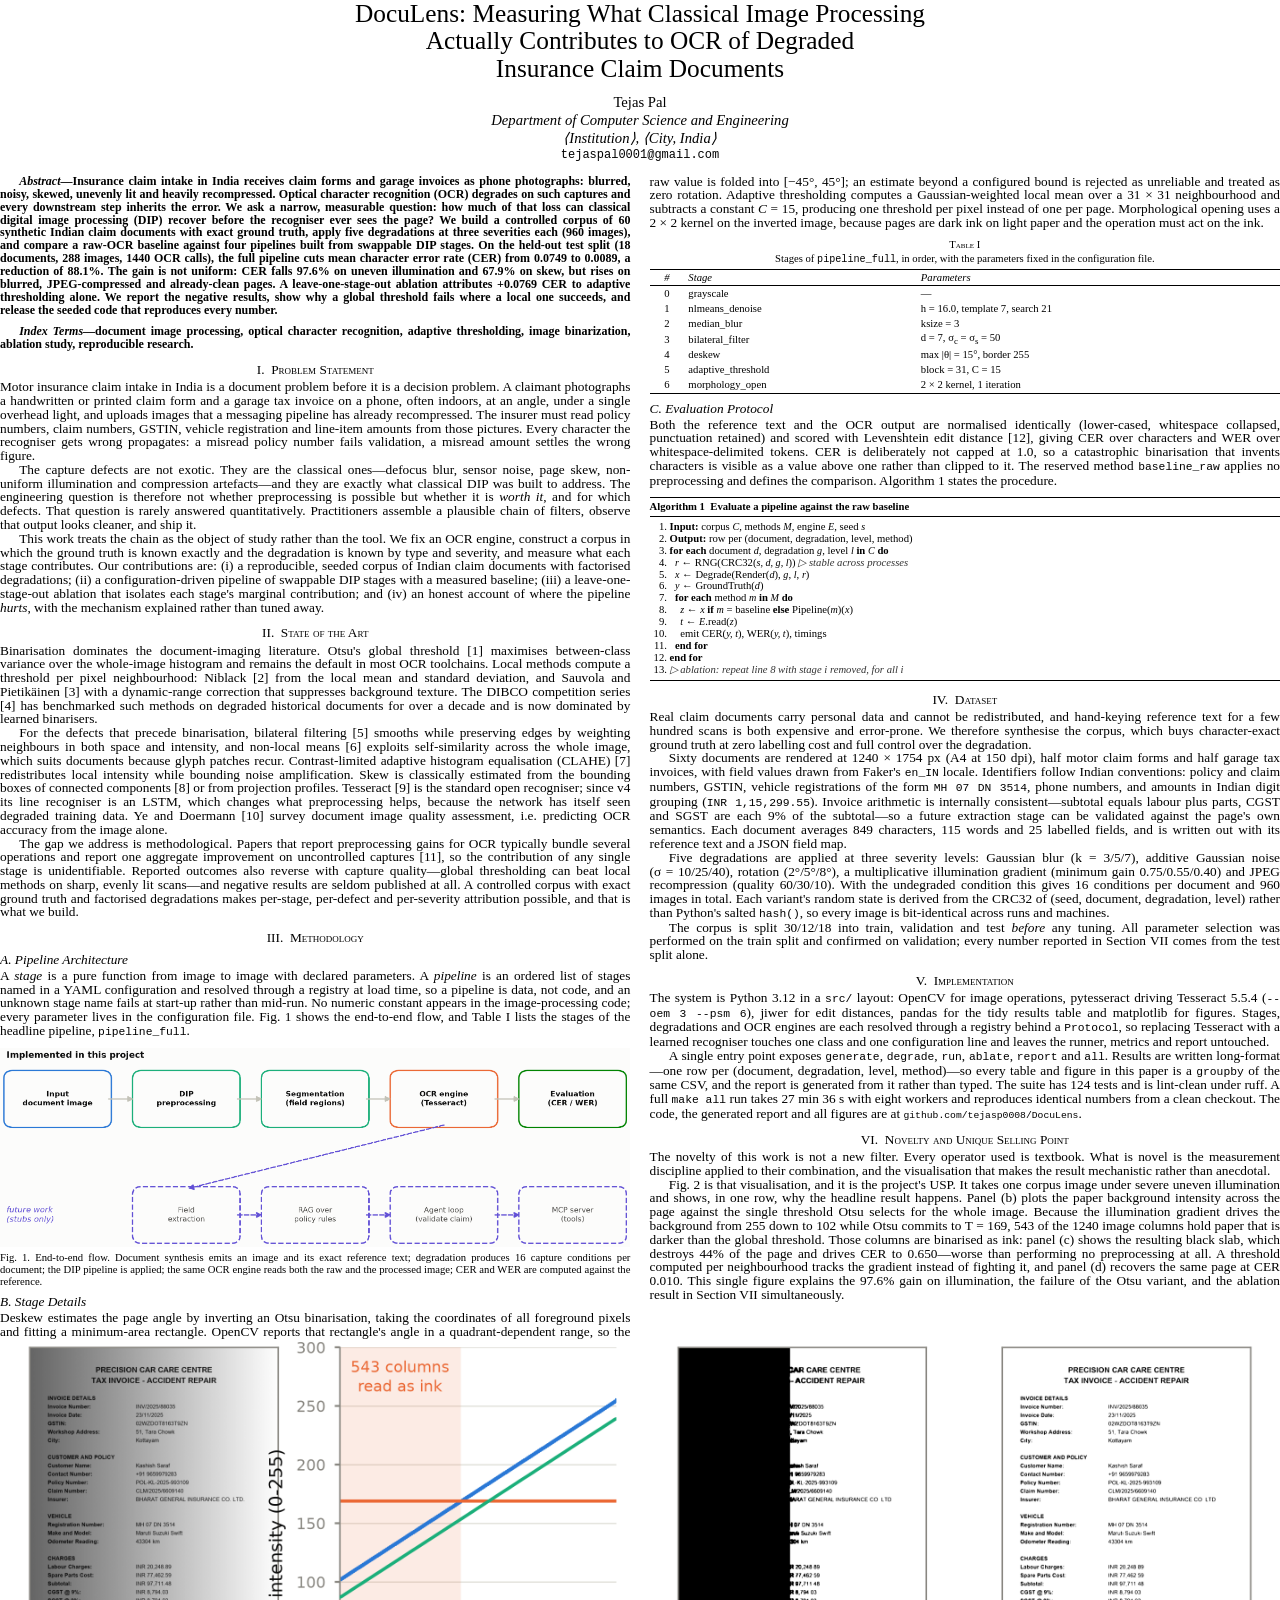
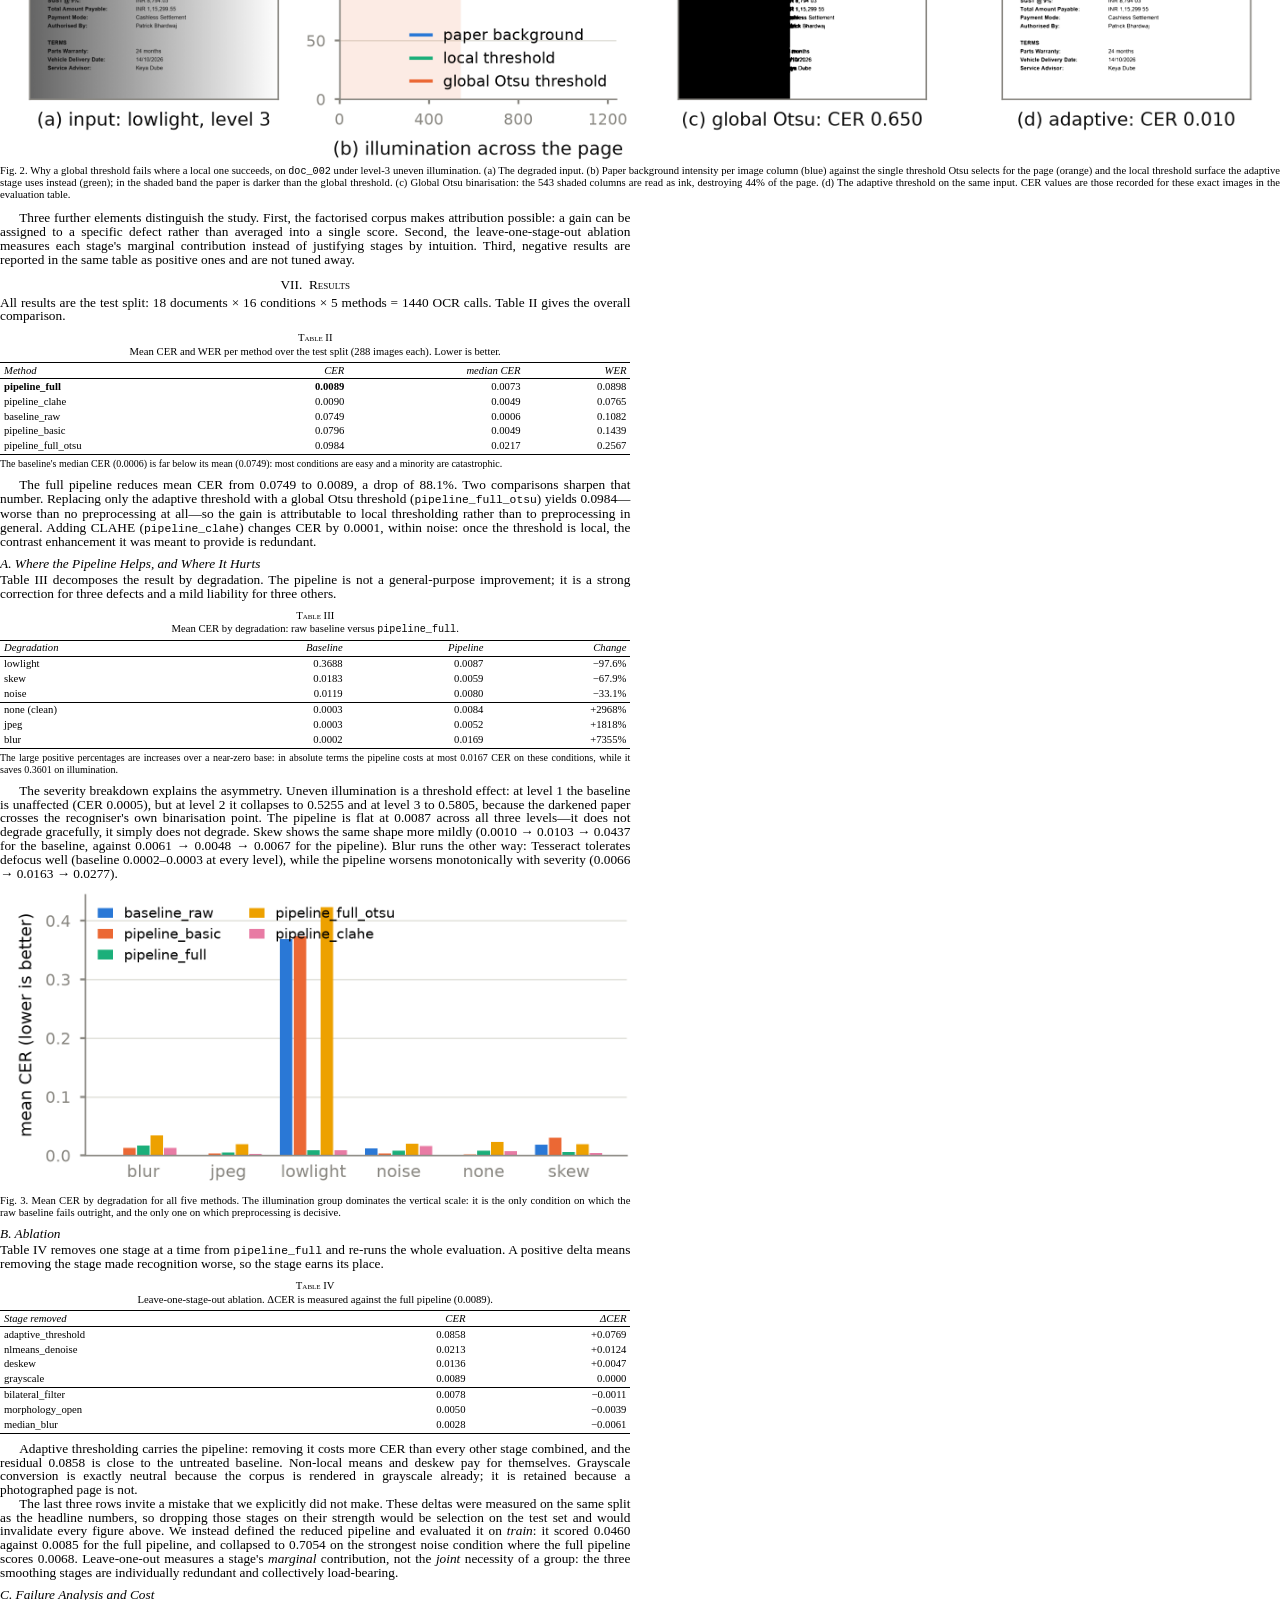
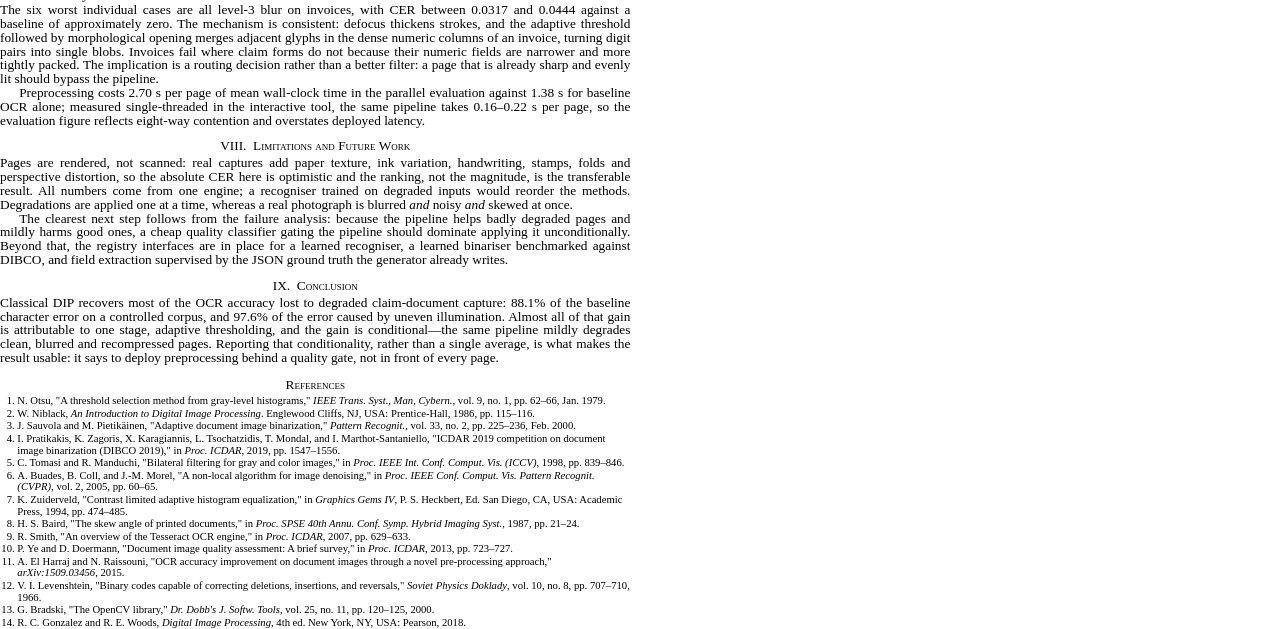
==== paper/paper.html @ 9b6368cf "Add the four-page IEEE write-up and its figure build Adds paper/, containing the project write-up in" ====
<!doctype html>
<html lang="en">
<head>
<meta charset="utf-8">
<title>DocuLens IEEE write-up</title>
<style>
/* ------------------------------------------------------------------
   IEEE conference format, two columns, US Letter.
   Geometry follows the IEEE conference template: 0.75in top margin,
   0.625in side margins, two 3.5in columns separated by a 0.2in gutter.
   ------------------------------------------------------------------ */
@page {
  size: 8.5in 11in;
  margin: 0.75in 0.625in 0.9in 0.625in;
}

html { font-size: 10pt; }

body {
  margin: 0;
  font-family: "Times New Roman", "Liberation Serif", Times, serif;
  font-size: 10pt;
  line-height: 1.035;
  text-align: justify;
  hyphens: auto;
  -webkit-hyphens: auto;
  column-count: 2;
  column-gap: 0.2in;
  column-fill: auto;
}

/* --------------------------------------------------------- title block */
.titleblock {
  column-span: all;
  text-align: center;
  margin-bottom: 9pt;
}
h1.title {
  font-size: 19pt;
  font-weight: normal;
  line-height: 1.08;
  margin: 0 0 8pt;
}
.authors { font-size: 11pt; line-height: 1.25; }
.authors .name { font-size: 11pt; }
.authors .affil { font-style: italic; }
.authors .mail { font-family: "Courier New", monospace; font-size: 9pt; }

/* ------------------------------------------------------------ abstract */
.abstract, .keywords {
  font-size: 9pt;
  font-weight: bold;
  line-height: 1.08;
  margin: 0 0 6pt;
  text-align: justify;
}
.abstract .lead { font-style: italic; }
.keywords .lead { font-style: italic; }

/* ------------------------------------------------------------ headings */
h2 {
  font-size: 10pt;
  font-weight: normal;
  font-variant: small-caps;
  text-align: center;
  margin: 9pt 0 2.5pt;
  break-after: avoid;
}
h3 {
  font-size: 10pt;
  font-weight: normal;
  font-style: italic;
  margin: 6pt 0 1.5pt;
  break-after: avoid;
}
p { margin: 0; text-indent: 0.2in; }
p.noindent, h2 + p, h3 + p { text-indent: 0; }

/* ------------------------------------------------------------- figures */
figure {
  margin: 7pt 0 5pt;
  break-inside: avoid;
  text-align: center;
}
figure img { width: 100%; display: block; }
figure.narrow img { width: 92%; margin: 0 auto; }
figcaption {
  font-size: 8pt;
  line-height: 1.1;
  text-align: justify;
  margin-top: 4pt;
}
figure.wide {
  column-span: all;
  margin: 2pt 0 8pt;
}
figure.wide figcaption { text-align: justify; }

/* -------------------------------------------------------------- tables */
.table-wrap { break-inside: avoid; margin: 7pt 0 6pt; }
.table-wrap.wide { column-span: all; }
.tnum {
  font-size: 8pt;
  font-variant: small-caps;
  text-align: center;
  margin-bottom: 2pt;
}
.tcap {
  font-size: 8pt;
  text-align: center;
  margin-bottom: 3pt;
  line-height: 1.15;
}
table {
  border-collapse: collapse;
  width: 100%;
  font-size: 8pt;
  line-height: 1.15;
}
table th, table td { padding: 1pt 3pt; }
table thead th {
  border-top: 0.9pt solid #000;
  border-bottom: 0.5pt solid #000;
  font-weight: normal;
  font-style: italic;
}
table tbody tr:last-child td { border-bottom: 0.9pt solid #000; }
td.n, th.n { text-align: right; }
td.c, th.c { text-align: center; }
tr.sep td { border-top: 0.5pt solid #000; }
.tnote { font-size: 7.5pt; line-height: 1.2; margin-top: 2.5pt; text-indent: 0; }

/* ----------------------------------------------------------- algorithm */
.algo {
  break-inside: avoid;
  border-top: 0.9pt solid #000;
  border-bottom: 0.9pt solid #000;
  margin: 7pt 0 6pt;
  padding: 2.5pt 0 3pt;
  font-size: 8pt;
  line-height: 1.12;
}
.algo .head {
  font-weight: bold;
  border-bottom: 0.5pt solid #000;
  padding-bottom: 2pt;
  margin-bottom: 3pt;
}
.algo ol { margin: 0; padding-left: 15pt; }
.algo li { margin: 0; }
.algo .kw { font-weight: bold; }
.algo .cm { font-style: italic; color: #333; }
.algo code { font-family: "Times New Roman", Times, serif; font-style: italic; }

/* ---------------------------------------------------------- references */
h2.refhead { margin-top: 10pt; }
ol.refs {
  font-size: 8pt;
  line-height: 1.1;
  margin: 0;
  padding-left: 13pt;
  text-align: left;
}
ol.refs li { margin-bottom: 0.6pt; }
.url { font-family: "Courier New", monospace; font-size: 7.3pt; }
code { font-family: "Courier New", monospace; font-size: 0.85em; hyphens: none; -webkit-hyphens: none; }
.algo code, .tcap code, figcaption code { font-size: 0.95em; }
</style>
</head>
<body>

<div class="titleblock">
  <h1 class="title">DocuLens: Measuring What Classical Image Processing<br>
  Actually Contributes to OCR of Degraded<br>Insurance Claim Documents</h1>
  <div class="authors">
    <div class="name">Tejas Pal</div>
    <div class="affil">Department of Computer Science and Engineering</div>
    <div class="affil">&#10216;Institution&#10217;, &#10216;City, India&#10217;</div>
    <div class="mail">tejaspal0001@gmail.com</div>
  </div>
</div>

<p class="abstract"><span class="lead">Abstract</span>&mdash;Insurance claim intake in India
receives claim forms and garage invoices as phone photographs: blurred, noisy, skewed,
unevenly lit and heavily recompressed. Optical character recognition (OCR) degrades on such
captures and every downstream step inherits the error. We ask a narrow, measurable question:
how much of that loss can classical digital image processing (DIP) recover before the
recogniser ever sees the page? We build a controlled corpus of 60 synthetic Indian claim
documents with exact ground truth, apply five degradations at three severities each (960
images), and compare a raw-OCR baseline against four pipelines built from swappable DIP
stages. On the held-out test split (18 documents, 288 images, 1440 OCR calls),
the full pipeline cuts mean character error rate (CER) from 0.0749 to 0.0089, a reduction of
88.1%. The gain is not uniform: CER falls 97.6% on uneven illumination and 67.9% on skew, but
rises on blurred, JPEG-compressed and already-clean pages. A leave-one-stage-out ablation
attributes +0.0769 CER to adaptive thresholding alone. We report the negative results, show
why a global threshold fails where a local one succeeds, and release the seeded code that
reproduces every number.</p>

<p class="keywords"><span class="lead">Index Terms</span>&mdash;document image processing,
optical character recognition, adaptive thresholding, image binarization, ablation study,
reproducible research.</p>

<h2>I.&nbsp;&nbsp;Problem Statement</h2>

<p>Motor insurance claim intake in India is a document problem before it is a decision
problem. A claimant photographs a handwritten or printed claim form and a garage tax
invoice on a phone, often indoors, at an angle, under a single overhead light, and uploads
images that a messaging pipeline has already recompressed. The insurer must read policy
numbers, claim numbers, GSTIN, vehicle registration and line-item amounts from those
pictures. Every character the recogniser gets wrong propagates: a misread policy number
fails validation, a misread amount settles the wrong figure.</p>

<p>The capture defects are not exotic. They are the classical ones&mdash;defocus blur,
sensor noise, page skew, non-uniform illumination and compression artefacts&mdash;and they
are exactly what classical DIP was built to address. The engineering question is therefore
not whether preprocessing is possible but whether it is <em>worth it</em>, and for which
defects. That question is rarely answered quantitatively. Practitioners assemble a
plausible chain of filters, observe that output looks cleaner, and ship it.</p>

<p>This work treats the chain as the object of study rather than the tool. We fix an OCR
engine, construct a corpus in which the ground truth is known exactly and the degradation
is known by type and severity, and measure what each stage contributes. Our contributions
are: (i) a reproducible, seeded corpus of Indian claim documents with factorised
degradations; (ii) a configuration-driven pipeline of swappable DIP stages with a measured
baseline; (iii) a leave-one-stage-out ablation that isolates each stage's marginal
contribution; and (iv) an honest account of where the pipeline <em>hurts</em>, with the
mechanism explained rather than tuned away.</p>

<h2>II.&nbsp;&nbsp;State of the Art</h2>

<p>Binarisation dominates the document-imaging literature. Otsu's global threshold [1]
maximises between-class variance over the whole-image histogram and remains the default in
most OCR toolchains. Local methods compute a threshold per pixel neighbourhood: Niblack [2]
from the local mean and standard deviation, and Sauvola and Pietik&auml;inen [3] with a
dynamic-range correction that suppresses background texture. The DIBCO competition series
[4] has benchmarked such methods on degraded historical documents for over a decade and is
now dominated by learned binarisers.</p>

<p>For the defects that precede binarisation, bilateral filtering [5] smooths while
preserving edges by weighting neighbours in both space and intensity, and non-local means
[6] exploits self-similarity across the whole image, which suits documents because glyph
patches recur. Contrast-limited adaptive histogram equalisation (CLAHE) [7] redistributes
local intensity while bounding noise amplification. Skew is classically estimated from the
bounding boxes of connected components [8] or from projection profiles. Tesseract [9] is
the standard open recogniser; since v4 its line recogniser is an LSTM, which changes what
preprocessing helps, because the network has itself seen degraded training data. Ye and
Doermann [10] survey document image quality assessment, i.e. predicting OCR accuracy from
the image alone.</p>

<p>The gap we address is methodological. Papers that report preprocessing gains for OCR
typically bundle several operations and report one aggregate improvement on uncontrolled
captures [11], so the contribution of any single stage is unidentifiable. Reported outcomes
also reverse with capture quality&mdash;global thresholding can beat local methods on sharp,
evenly lit scans&mdash;and negative results are seldom published at all. A controlled corpus
with exact ground truth and factorised degradations makes per-stage, per-defect and
per-severity attribution possible, and that is what we build.</p>

<h2>III.&nbsp;&nbsp;Methodology</h2>

<h3>A. Pipeline Architecture</h3>

<p>A <em>stage</em> is a pure function from image to image with declared parameters. A
<em>pipeline</em> is an ordered list of stages named in a YAML configuration and resolved
through a registry at load time, so a pipeline is data, not code, and an unknown stage name
fails at start-up rather than mid-run. No numeric constant appears in the image-processing
code; every parameter lives in the configuration file. Fig. 1 shows the end-to-end flow,
and Table I lists the stages of the headline pipeline, <code>pipeline_full</code>.</p>

<figure>
  <img src="figures/flow.png" alt="Pipeline block diagram">
  <figcaption>Fig. 1. End-to-end flow. Document synthesis emits an image and its exact
  reference text; degradation produces 16 capture conditions per document; the DIP pipeline
  is applied; the same OCR engine reads both the raw and the processed image; CER and WER
  are computed against the reference.</figcaption>
</figure>

<h3>B. Stage Details</h3>

<p>Deskew estimates the page angle by inverting an Otsu binarisation, taking the
coordinates of all foreground pixels and fitting a minimum-area rectangle. OpenCV reports
that rectangle's angle in a quadrant-dependent range, so the raw value is folded into
[&minus;45&deg;, 45&deg;]; an estimate beyond a configured bound is rejected as unreliable
and treated as zero rotation. Adaptive thresholding computes a Gaussian-weighted local mean
over a 31&nbsp;&times;&nbsp;31 neighbourhood and subtracts a constant <em>C</em>&nbsp;=&nbsp;15,
producing one threshold per pixel instead of one per page. Morphological opening uses a
2&nbsp;&times;&nbsp;2 kernel on the inverted image, because pages are dark ink on light
paper and the operation must act on the ink.</p>

<div class="table-wrap">
  <div class="tnum">Table I</div>
  <div class="tcap">Stages of <code>pipeline_full</code>, in order, with the parameters
  fixed in the configuration file.</div>
  <table>
    <thead><tr><th class="c">#</th><th>Stage</th><th>Parameters</th></tr></thead>
    <tbody>
      <tr><td class="c">0</td><td>grayscale</td><td>&mdash;</td></tr>
      <tr><td class="c">1</td><td>nlmeans_denoise</td><td>h = 16.0, template 7, search 21</td></tr>
      <tr><td class="c">2</td><td>median_blur</td><td>ksize = 3</td></tr>
      <tr><td class="c">3</td><td>bilateral_filter</td><td>d = 7, &sigma;<sub>c</sub> = &sigma;<sub>s</sub> = 50</td></tr>
      <tr><td class="c">4</td><td>deskew</td><td>max |&theta;| = 15&deg;, border 255</td></tr>
      <tr><td class="c">5</td><td>adaptive_threshold</td><td>block = 31, C = 15</td></tr>
      <tr><td class="c">6</td><td>morphology_open</td><td>2 &times; 2 kernel, 1 iteration</td></tr>
    </tbody>
  </table>
</div>

<h3>C. Evaluation Protocol</h3>

<p>Both the reference text and the OCR output are normalised identically (lower-cased,
whitespace collapsed, punctuation retained) and scored with Levenshtein edit distance [12],
giving CER over characters and WER over whitespace-delimited tokens. CER is deliberately
not capped at 1.0, so a catastrophic binarisation that invents characters is visible as a
value above one rather than clipped to it. The reserved method
<code>baseline_raw</code> applies no preprocessing and defines the comparison. Algorithm 1
states the procedure.</p>

<div class="algo">
  <div class="head">Algorithm 1&nbsp;&nbsp;Evaluate a pipeline against the raw baseline</div>
  <ol>
    <li><span class="kw">Input:</span> corpus <code>C</code>, methods <code>M</code>,
      engine <code>E</code>, seed <code>s</code></li>
    <li><span class="kw">Output:</span> row per (document, degradation, level, method)</li>
    <li><span class="kw">for each</span> document <code>d</code>, degradation
      <code>g</code>, level <code>l</code> <span class="kw">in</span> <code>C</code>
      <span class="kw">do</span></li>
    <li>&nbsp;&nbsp;<code>r</code> &larr; RNG(CRC32(<code>s, d, g, l</code>))
      <span class="cm">&#9655; stable across processes</span></li>
    <li>&nbsp;&nbsp;<code>x</code> &larr; Degrade(Render(<code>d</code>),
      <code>g</code>, <code>l</code>, <code>r</code>)</li>
    <li>&nbsp;&nbsp;<code>y</code> &larr; GroundTruth(<code>d</code>)</li>
    <li>&nbsp;&nbsp;<span class="kw">for each</span> method <code>m</code>
      <span class="kw">in</span> <code>M</code> <span class="kw">do</span></li>
    <li>&nbsp;&nbsp;&nbsp;&nbsp;<code>z</code> &larr; <code>x</code>
      <span class="kw">if</span> <code>m</code> = baseline
      <span class="kw">else</span> Pipeline(<code>m</code>)(<code>x</code>)</li>
    <li>&nbsp;&nbsp;&nbsp;&nbsp;<code>t</code> &larr; <code>E</code>.read(<code>z</code>)</li>
    <li>&nbsp;&nbsp;&nbsp;&nbsp;emit CER(<code>y, t</code>), WER(<code>y, t</code>), timings</li>
    <li>&nbsp;&nbsp;<span class="kw">end for</span></li>
    <li><span class="kw">end for</span></li>
    <li><span class="cm">&#9655; ablation: repeat line 8 with stage i removed, for all i</span></li>
  </ol>
</div>

<h2>IV.&nbsp;&nbsp;Dataset</h2>

<p>Real claim documents carry personal data and cannot be redistributed, and hand-keying
reference text for a few hundred scans is both expensive and error-prone. We therefore
synthesise the corpus, which buys character-exact ground truth at zero labelling cost and
full control over the degradation.</p>

<p>Sixty documents are rendered at 1240&nbsp;&times;&nbsp;1754&nbsp;px (A4 at 150&nbsp;dpi),
half motor claim forms and half garage tax invoices, with field values drawn from Faker's
<code>en_IN</code> locale. Identifiers follow Indian conventions: policy and claim numbers,
GSTIN, vehicle registrations of the form <code>MH 07 DN 3514</code>, phone numbers, and
amounts in Indian digit grouping (<code>INR 1,15,299.55</code>). Invoice arithmetic is
internally consistent&mdash;subtotal equals labour plus parts, CGST and SGST are each 9% of
the subtotal&mdash;so a future extraction stage can be validated against the page's own
semantics. Each document averages 849 characters, 115 words and 25 labelled fields, and is
written out with its reference text and a JSON field map.</p>

<p>Five degradations are applied at three severity levels: Gaussian blur
(k&nbsp;=&nbsp;3/5/7), additive Gaussian noise (&sigma;&nbsp;=&nbsp;10/25/40), rotation
(2&deg;/5&deg;/8&deg;), a multiplicative illumination gradient (minimum gain
0.75/0.55/0.40) and JPEG recompression (quality 60/30/10). With the undegraded condition
this gives 16 conditions per document and 960 images in total. Each variant's random state
is derived from the CRC32 of (seed, document, degradation, level) rather than Python's
salted <code>hash()</code>, so every image is bit-identical across runs and machines.</p>

<p>The corpus is split 30/12/18 into train, validation and test <em>before</em> any
tuning. All parameter selection was performed on the train split and confirmed on
validation; every number reported in Section VII comes from the test split alone.</p>

<h2>V.&nbsp;&nbsp;Implementation</h2>

<p>The system is Python 3.12 in a <code>src/</code> layout: OpenCV for image operations,
pytesseract driving Tesseract 5.5.4 (<code>--oem 3 --psm 6</code>), jiwer for edit
distances, pandas for the tidy results table and matplotlib for figures. Stages,
degradations and OCR engines are each resolved through a registry behind a
<code>Protocol</code>, so replacing Tesseract with a learned recogniser touches one class
and one configuration line and leaves the runner, metrics and report untouched.</p>

<p>A single entry point exposes <code>generate</code>, <code>degrade</code>,
<code>run</code>, <code>ablate</code>, <code>report</code> and <code>all</code>. Results are
written long-format&mdash;one row per (document, degradation, level, method)&mdash;so every
table and figure in this paper is a <code>groupby</code> of the same CSV, and the report is
generated from it rather than typed. The suite has 124 tests and is lint-clean under ruff. A
full <code>make all</code> run takes 27&nbsp;min&nbsp;36&nbsp;s with eight workers and
reproduces identical numbers from a clean checkout. The code, the generated report and all
figures are at <span class="url">github.com/tejasp0008/DocuLens</span>.</p>

<h2>VI.&nbsp;&nbsp;Novelty and Unique Selling Point</h2>

<p>The novelty of this work is not a new filter. Every operator used is textbook. What is
novel is the measurement discipline applied to their combination, and the visualisation
that makes the result mechanistic rather than anecdotal.</p>

<p>Fig. 2 is that visualisation, and it is the project's USP. It takes one corpus image
under severe uneven illumination and shows, in one row, why the headline result happens.
Panel (b) plots the paper background intensity across the page against the single threshold
Otsu selects for the whole image. Because the illumination gradient drives the background
from 255 down to 102 while Otsu commits to T&nbsp;=&nbsp;169, 543 of the 1240 image columns
hold paper that is darker than the global threshold. Those columns are binarised as ink:
panel (c) shows the resulting black slab, which destroys 44% of the page and drives CER to
0.650&mdash;worse than performing no preprocessing at all. A threshold computed per
neighbourhood tracks the gradient instead of fighting it, and panel (d) recovers the same
page at CER 0.010. This single figure explains the 97.6% gain on illumination, the failure
of the Otsu variant, and the ablation result in Section VII simultaneously.</p>

<figure class="wide">
  <img src="figures/mechanism.png" alt="Why global thresholding fails on uneven illumination">
  <figcaption>Fig. 2. Why a global threshold fails where a local one succeeds, on
  <code>doc_002</code> under level-3 uneven illumination. (a) The degraded input. (b) Paper
  background intensity per image column (blue) against the single threshold Otsu selects for
  the page (orange) and the local threshold surface the adaptive stage uses instead (green);
  in the shaded band the paper is darker than the global threshold. (c) Global Otsu
  binarisation: the 543 shaded columns are read as ink, destroying 44% of the page. (d) The
  adaptive threshold on the same input. CER values are those recorded for these exact images
  in the evaluation table.</figcaption>
</figure>

<p>Three further elements distinguish the study. First, the factorised corpus makes
attribution possible: a gain can be assigned to a specific defect rather than averaged into a
single score. Second, the leave-one-stage-out ablation measures each stage's marginal
contribution instead of justifying stages by intuition. Third, negative results are reported
in the same table as positive ones and are not tuned away.</p>

<h2>VII.&nbsp;&nbsp;Results</h2>

<p>All results are the test split: 18 documents &times; 16 conditions &times; 5 methods =
1440 OCR calls. Table II gives the overall comparison.</p>

<div class="table-wrap">
  <div class="tnum">Table II</div>
  <div class="tcap">Mean CER and WER per method over the test split (288 images each).
  Lower is better.</div>
  <table>
    <thead><tr><th>Method</th><th class="n">CER</th><th class="n">median CER</th><th class="n">WER</th></tr></thead>
    <tbody>
      <tr><td><strong>pipeline_full</strong></td><td class="n"><strong>0.0089</strong></td><td class="n">0.0073</td><td class="n">0.0898</td></tr>
      <tr><td>pipeline_clahe</td><td class="n">0.0090</td><td class="n">0.0049</td><td class="n">0.0765</td></tr>
      <tr><td>baseline_raw</td><td class="n">0.0749</td><td class="n">0.0006</td><td class="n">0.1082</td></tr>
      <tr><td>pipeline_basic</td><td class="n">0.0796</td><td class="n">0.0049</td><td class="n">0.1439</td></tr>
      <tr><td>pipeline_full_otsu</td><td class="n">0.0984</td><td class="n">0.0217</td><td class="n">0.2567</td></tr>
    </tbody>
  </table>
  <p class="tnote">The baseline's median CER (0.0006) is far below its mean (0.0749): most
  conditions are easy and a minority are catastrophic.</p>
</div>

<p>The full pipeline reduces mean CER from 0.0749 to 0.0089, a drop of 88.1%. Two
comparisons sharpen that number. Replacing only the adaptive threshold with a global Otsu
threshold (<code>pipeline_full_otsu</code>) yields 0.0984&mdash;worse than no preprocessing
at all&mdash;so the gain is attributable to local thresholding rather than to preprocessing
in general. Adding CLAHE (<code>pipeline_clahe</code>) changes CER by 0.0001, within noise:
once the threshold is local, the contrast enhancement it was meant to provide is redundant.</p>

<h3>A. Where the Pipeline Helps, and Where It Hurts</h3>

<p>Table III decomposes the result by degradation. The pipeline is not a general-purpose
improvement; it is a strong correction for three defects and a mild liability for three
others.</p>

<div class="table-wrap">
  <div class="tnum">Table III</div>
  <div class="tcap">Mean CER by degradation: raw baseline versus
  <code>pipeline_full</code>.</div>
  <table>
    <thead><tr><th>Degradation</th><th class="n">Baseline</th><th class="n">Pipeline</th><th class="n">Change</th></tr></thead>
    <tbody>
      <tr><td>lowlight</td><td class="n">0.3688</td><td class="n">0.0087</td><td class="n">&minus;97.6%</td></tr>
      <tr><td>skew</td><td class="n">0.0183</td><td class="n">0.0059</td><td class="n">&minus;67.9%</td></tr>
      <tr><td>noise</td><td class="n">0.0119</td><td class="n">0.0080</td><td class="n">&minus;33.1%</td></tr>
      <tr class="sep"><td>none (clean)</td><td class="n">0.0003</td><td class="n">0.0084</td><td class="n">+2968%</td></tr>
      <tr><td>jpeg</td><td class="n">0.0003</td><td class="n">0.0052</td><td class="n">+1818%</td></tr>
      <tr><td>blur</td><td class="n">0.0002</td><td class="n">0.0169</td><td class="n">+7355%</td></tr>
    </tbody>
  </table>
  <p class="tnote">The large positive percentages are increases over a near-zero base: in
  absolute terms the pipeline costs at most 0.0167 CER on these conditions, while it saves
  0.3601 on illumination.</p>
</div>

<p>The severity breakdown explains the asymmetry. Uneven illumination is a threshold
effect: at level 1 the baseline is unaffected (CER 0.0005), but at level 2 it collapses to
0.5255 and at level 3 to 0.5805, because the darkened paper crosses the recogniser's own
binarisation point. The pipeline is flat at 0.0087 across all three levels&mdash;it does not
degrade gracefully, it simply does not degrade. Skew shows the same shape more mildly
(0.0010 &rarr; 0.0103 &rarr; 0.0437 for the baseline, against 0.0061 &rarr; 0.0048 &rarr;
0.0067 for the pipeline). Blur runs the other way: Tesseract tolerates defocus well
(baseline 0.0002&ndash;0.0003 at every level), while the pipeline worsens monotonically with
severity (0.0066 &rarr; 0.0163 &rarr; 0.0277).</p>

<figure>
  <img src="figures/cer_by_degradation.png" alt="CER by degradation and method">
  <figcaption>Fig. 3. Mean CER by degradation for all five methods. The illumination group
  dominates the vertical scale: it is the only condition on which the raw baseline fails
  outright, and the only one on which preprocessing is decisive.</figcaption>
</figure>

<h3>B. Ablation</h3>

<p>Table IV removes one stage at a time from <code>pipeline_full</code> and re-runs the
whole evaluation. A positive delta means removing the stage made recognition worse, so the
stage earns its place.</p>

<div class="table-wrap">
  <div class="tnum">Table IV</div>
  <div class="tcap">Leave-one-stage-out ablation. &Delta;CER is measured against the full
  pipeline (0.0089).</div>
  <table>
    <thead><tr><th>Stage removed</th><th class="n">CER</th><th class="n">&Delta;CER</th></tr></thead>
    <tbody>
      <tr><td>adaptive_threshold</td><td class="n">0.0858</td><td class="n">+0.0769</td></tr>
      <tr><td>nlmeans_denoise</td><td class="n">0.0213</td><td class="n">+0.0124</td></tr>
      <tr><td>deskew</td><td class="n">0.0136</td><td class="n">+0.0047</td></tr>
      <tr><td>grayscale</td><td class="n">0.0089</td><td class="n">0.0000</td></tr>
      <tr class="sep"><td>bilateral_filter</td><td class="n">0.0078</td><td class="n">&minus;0.0011</td></tr>
      <tr><td>morphology_open</td><td class="n">0.0050</td><td class="n">&minus;0.0039</td></tr>
      <tr><td>median_blur</td><td class="n">0.0028</td><td class="n">&minus;0.0061</td></tr>
    </tbody>
  </table>
</div>

<p>Adaptive thresholding carries the pipeline: removing it costs more CER than every other
stage combined, and the residual 0.0858 is close to the untreated baseline. Non-local means
and deskew pay for themselves. Grayscale conversion is exactly neutral because the corpus is
rendered in grayscale already; it is retained because a photographed page is not.</p>

<p>The last three rows invite a mistake that we explicitly did not make. These deltas were
measured on the same split as the headline numbers, so dropping those stages on their
strength would be selection on the test set and would invalidate every figure above. We
instead defined the reduced pipeline and evaluated it on <em>train</em>: it scored 0.0460
against 0.0085 for the full pipeline, and collapsed to 0.7054 on the strongest noise
condition where the full pipeline scores 0.0068. Leave-one-out measures a stage's
<em>marginal</em> contribution, not the <em>joint</em> necessity of a group: the three
smoothing stages are individually redundant and collectively load-bearing.</p>

<h3>C. Failure Analysis and Cost</h3>

<p>The six worst individual cases are all level-3 blur on invoices, with CER between 0.0317
and 0.0444 against a baseline of approximately zero. The mechanism is consistent: defocus
thickens strokes, and the adaptive threshold followed by morphological opening merges
adjacent glyphs in the dense numeric columns of an invoice, turning digit pairs into single
blobs. Invoices fail where claim forms do not because their numeric fields are narrower and
more tightly packed. The implication is a routing decision rather than a better filter: a
page that is already sharp and evenly lit should bypass the pipeline.</p>

<p>Preprocessing costs 2.70&nbsp;s per page of mean wall-clock time in the parallel
evaluation against 1.38&nbsp;s for baseline OCR alone; measured single-threaded in the
interactive tool, the same pipeline takes 0.16&ndash;0.22&nbsp;s per page, so the evaluation
figure reflects eight-way contention and overstates deployed latency.</p>

<h2>VIII.&nbsp;&nbsp;Limitations and Future Work</h2>

<p>Pages are rendered, not scanned: real captures add paper texture, ink variation,
handwriting, stamps, folds and perspective distortion, so the absolute CER here is
optimistic and the ranking, not the magnitude, is the transferable result. All numbers come
from one engine; a recogniser trained on degraded inputs would reorder the methods.
Degradations are applied one at a time, whereas a real photograph is blurred <em>and</em>
noisy <em>and</em> skewed at once.</p>

<p>The clearest next step follows from the failure analysis: because the pipeline helps
badly degraded pages and mildly harms good ones, a cheap quality classifier gating the
pipeline should dominate applying it unconditionally. Beyond that, the registry interfaces
are in place for a learned recogniser, a learned binariser benchmarked against DIBCO, and
field extraction supervised by the JSON ground truth the generator already writes.</p>

<h2>IX.&nbsp;&nbsp;Conclusion</h2>

<p>Classical DIP recovers most of the OCR accuracy lost to degraded claim-document capture:
88.1% of the baseline character error on a controlled corpus, and 97.6% of the error caused
by uneven illumination. Almost all of that gain is attributable to one stage, adaptive
thresholding, and the gain is conditional&mdash;the same pipeline mildly degrades clean,
blurred and recompressed pages. Reporting that conditionality, rather than a single average,
is what makes the result usable: it says to deploy preprocessing behind a quality gate, not
in front of every page.</p>

<h2 class="refhead">References</h2>

<ol class="refs">
<li>N. Otsu, "A threshold selection method from gray-level histograms," <em>IEEE Trans. Syst., Man, Cybern.</em>, vol. 9, no. 1, pp. 62&ndash;66, Jan. 1979.</li>
<li>W. Niblack, <em>An Introduction to Digital Image Processing</em>. Englewood Cliffs, NJ, USA: Prentice-Hall, 1986, pp. 115&ndash;116.</li>
<li>J. Sauvola and M. Pietik&auml;inen, "Adaptive document image binarization," <em>Pattern Recognit.</em>, vol. 33, no. 2, pp. 225&ndash;236, Feb. 2000.</li>
<li>I. Pratikakis, K. Zagoris, X. Karagiannis, L. Tsochatzidis, T. Mondal, and I. Marthot-Santaniello, "ICDAR 2019 competition on document image binarization (DIBCO 2019)," in <em>Proc. ICDAR</em>, 2019, pp. 1547&ndash;1556.</li>
<li>C. Tomasi and R. Manduchi, "Bilateral filtering for gray and color images," in <em>Proc. IEEE Int. Conf. Comput. Vis. (ICCV)</em>, 1998, pp. 839&ndash;846.</li>
<li>A. Buades, B. Coll, and J.-M. Morel, "A non-local algorithm for image denoising," in <em>Proc. IEEE Conf. Comput. Vis. Pattern Recognit. (CVPR)</em>, vol. 2, 2005, pp. 60&ndash;65.</li>
<li>K. Zuiderveld, "Contrast limited adaptive histogram equalization," in <em>Graphics Gems IV</em>, P. S. Heckbert, Ed. San Diego, CA, USA: Academic Press, 1994, pp. 474&ndash;485.</li>
<li>H. S. Baird, "The skew angle of printed documents," in <em>Proc. SPSE 40th Annu. Conf. Symp. Hybrid Imaging Syst.</em>, 1987, pp. 21&ndash;24.</li>
<li>R. Smith, "An overview of the Tesseract OCR engine," in <em>Proc. ICDAR</em>, 2007, pp. 629&ndash;633.</li>
<li>P. Ye and D. Doermann, "Document image quality assessment: A brief survey," in <em>Proc. ICDAR</em>, 2013, pp. 723&ndash;727.</li>
<li>A. El Harraj and N. Raissouni, "OCR accuracy improvement on document images through a novel pre-processing approach," <em>arXiv:1509.03456</em>, 2015.</li>
<li>V. I. Levenshtein, "Binary codes capable of correcting deletions, insertions, and reversals," <em>Soviet Physics Doklady</em>, vol. 10, no. 8, pp. 707&ndash;710, 1966.</li>
<li>G. Bradski, "The OpenCV library," <em>Dr. Dobb's J. Softw. Tools</em>, vol. 25, no. 11, pp. 120&ndash;125, 2000.</li>
<li>R. C. Gonzalez and R. E. Woods, <em>Digital Image Processing</em>, 4th ed. New York, NY, USA: Pearson, 2018.</li>
</ol>

</body>
</html>
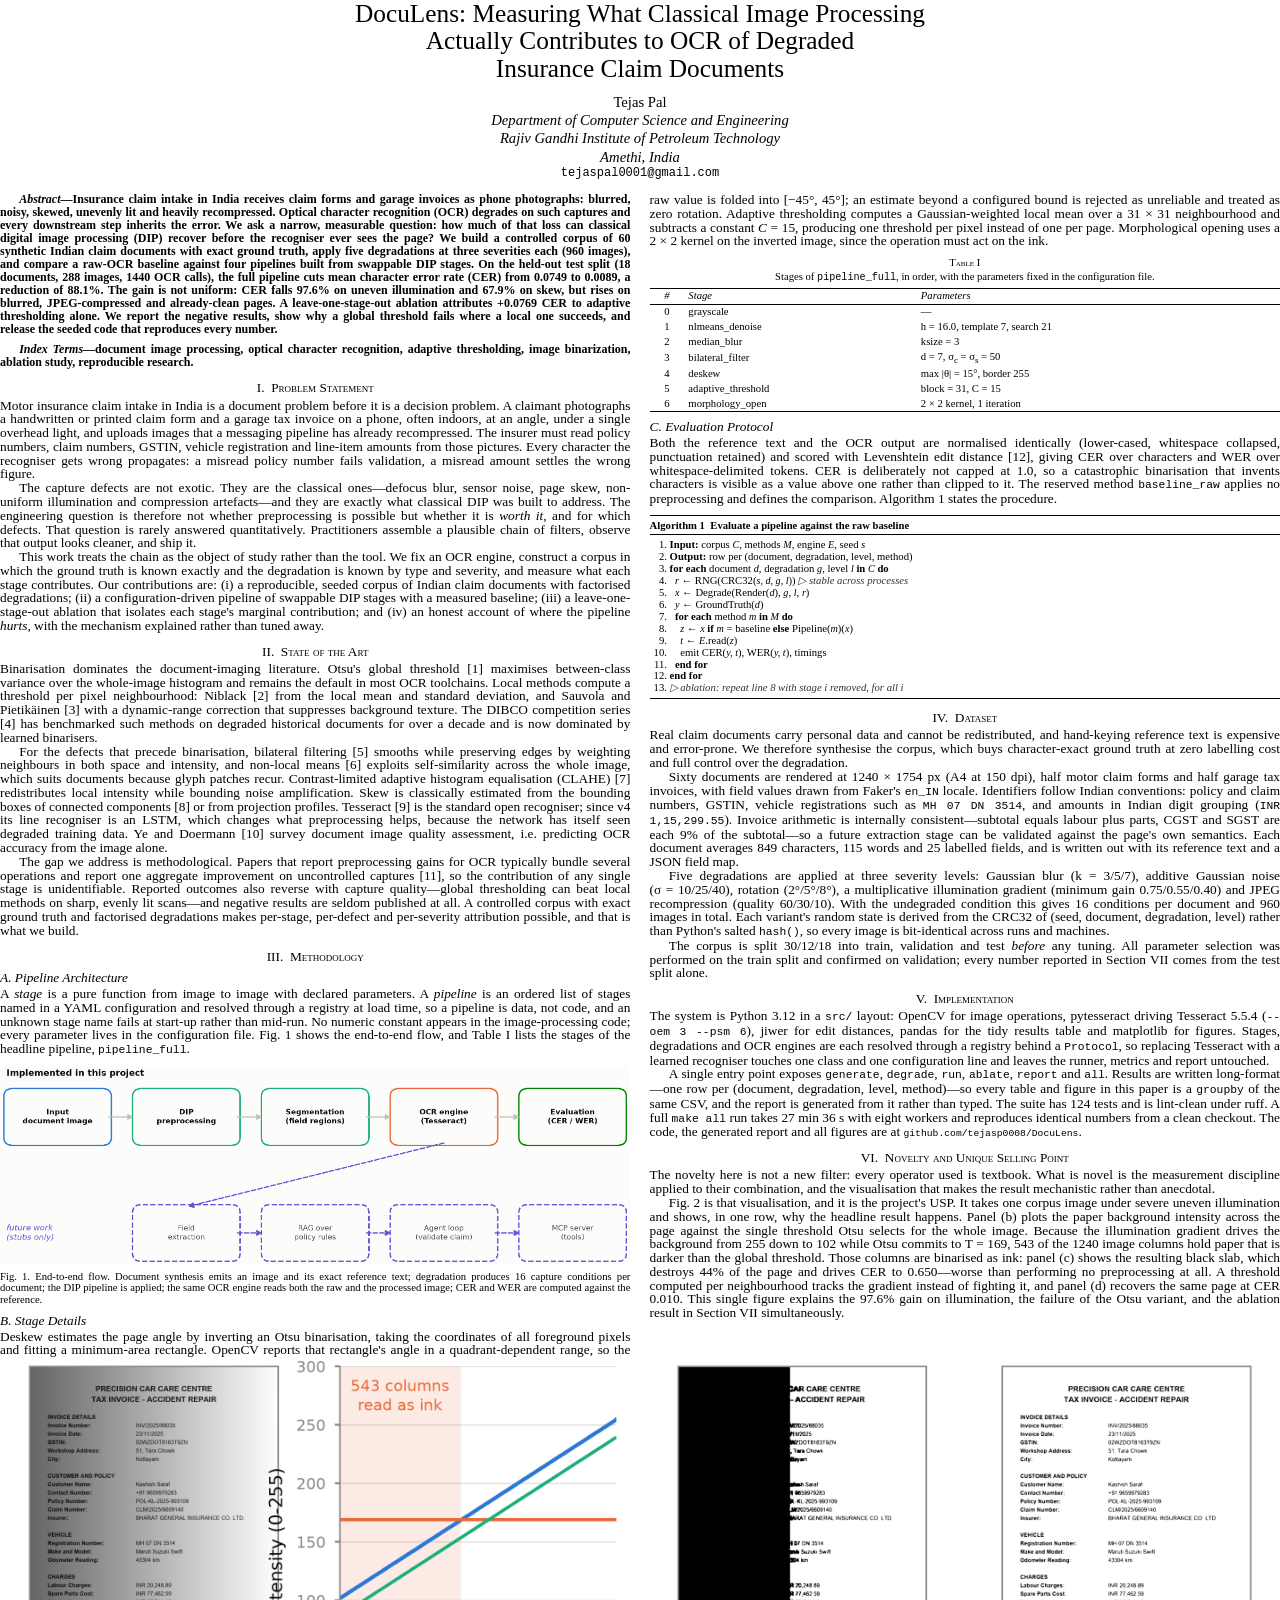
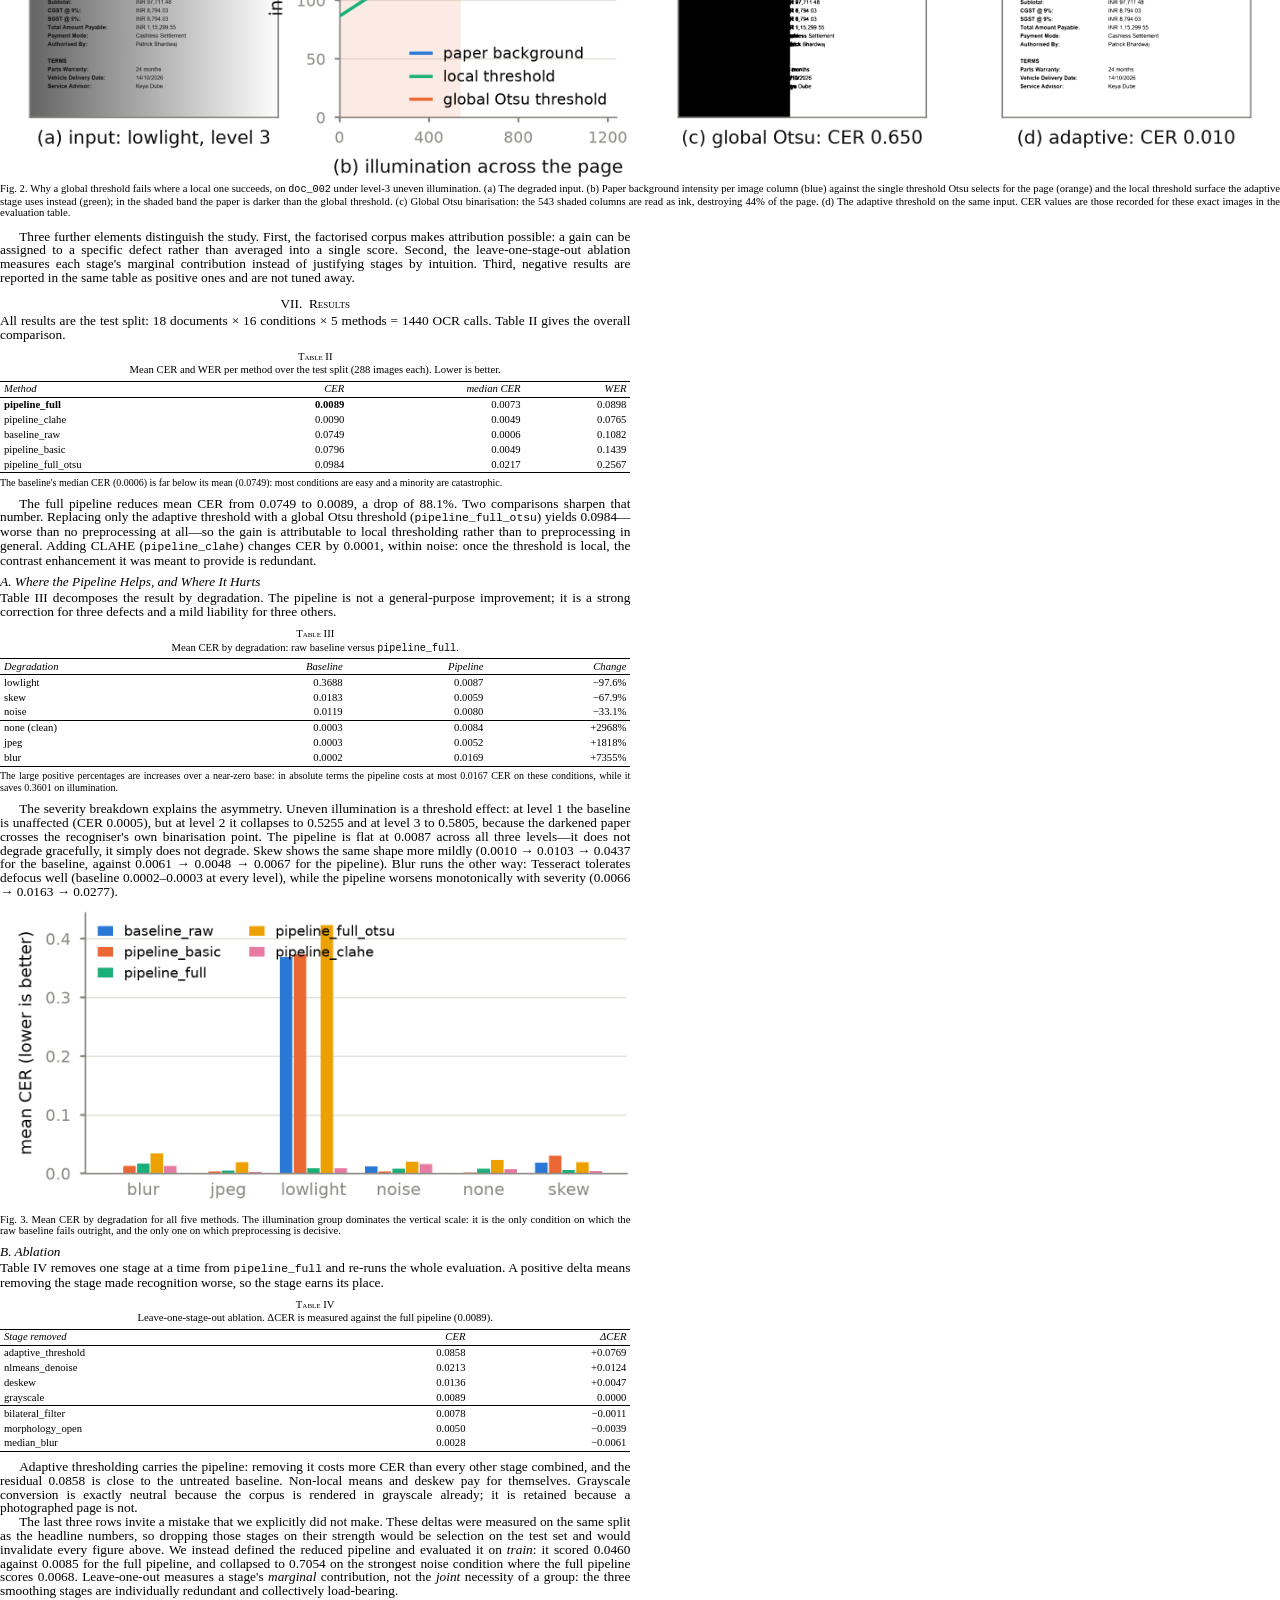
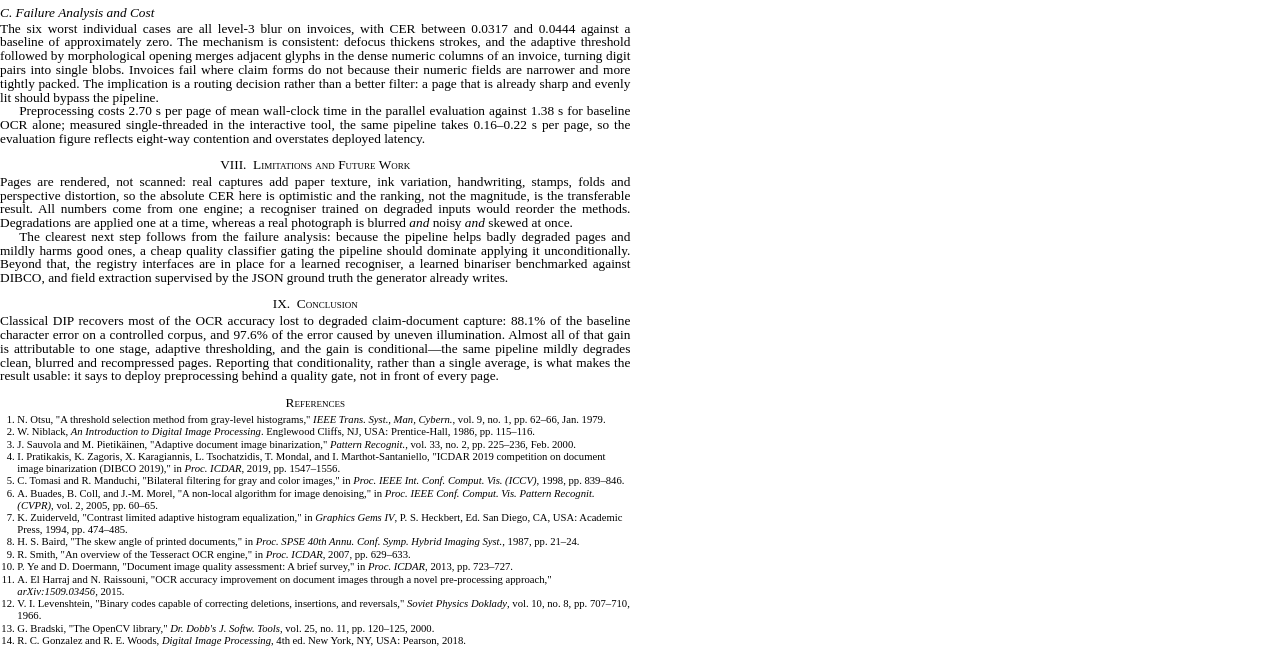
==== commit c74abe89: "Set the author affiliation on the write-up Replaces the institution and city placeholders in the tit" ====
--- a/paper/paper.html
+++ b/paper/paper.html
@@ -175,7 +175,8 @@
   <div class="authors">
     <div class="name">Tejas Pal</div>
     <div class="affil">Department of Computer Science and Engineering</div>
-    <div class="affil">&#10216;Institution&#10217;, &#10216;City, India&#10217;</div>
+    <div class="affil">Rajiv Gandhi Institute of Petroleum Technology</div>
+    <div class="affil">Amethi, India</div>
     <div class="mail">tejaspal0001@gmail.com</div>
   </div>
 </div>
@@ -283,8 +284,7 @@
 and treated as zero rotation. Adaptive thresholding computes a Gaussian-weighted local mean
 over a 31&nbsp;&times;&nbsp;31 neighbourhood and subtracts a constant <em>C</em>&nbsp;=&nbsp;15,
 producing one threshold per pixel instead of one per page. Morphological opening uses a
-2&nbsp;&times;&nbsp;2 kernel on the inverted image, because pages are dark ink on light
-paper and the operation must act on the ink.</p>
+2&nbsp;&times;&nbsp;2 kernel on the inverted image, since the operation must act on the ink.</p>
 
 <div class="table-wrap">
   <div class="tnum">Table I</div>
@@ -344,15 +344,15 @@
 <h2>IV.&nbsp;&nbsp;Dataset</h2>
 
 <p>Real claim documents carry personal data and cannot be redistributed, and hand-keying
-reference text for a few hundred scans is both expensive and error-prone. We therefore
-synthesise the corpus, which buys character-exact ground truth at zero labelling cost and
-full control over the degradation.</p>
+reference text is expensive and error-prone. We therefore synthesise the corpus, which buys
+character-exact ground truth at zero labelling cost and full control over the
+degradation.</p>
 
 <p>Sixty documents are rendered at 1240&nbsp;&times;&nbsp;1754&nbsp;px (A4 at 150&nbsp;dpi),
 half motor claim forms and half garage tax invoices, with field values drawn from Faker's
 <code>en_IN</code> locale. Identifiers follow Indian conventions: policy and claim numbers,
-GSTIN, vehicle registrations of the form <code>MH 07 DN 3514</code>, phone numbers, and
-amounts in Indian digit grouping (<code>INR 1,15,299.55</code>). Invoice arithmetic is
+GSTIN, vehicle registrations such as <code>MH 07 DN 3514</code>, and amounts in Indian digit
+grouping (<code>INR 1,15,299.55</code>). Invoice arithmetic is
 internally consistent&mdash;subtotal equals labour plus parts, CGST and SGST are each 9% of
 the subtotal&mdash;so a future extraction stage can be validated against the page's own
 semantics. Each document averages 849 characters, 115 words and 25 labelled fields, and is
@@ -390,9 +390,9 @@
 
 <h2>VI.&nbsp;&nbsp;Novelty and Unique Selling Point</h2>
 
-<p>The novelty of this work is not a new filter. Every operator used is textbook. What is
-novel is the measurement discipline applied to their combination, and the visualisation
-that makes the result mechanistic rather than anecdotal.</p>
+<p>The novelty here is not a new filter: every operator used is textbook. What is novel is
+the measurement discipline applied to their combination, and the visualisation that makes the
+result mechanistic rather than anecdotal.</p>
 
 <p>Fig. 2 is that visualisation, and it is the project's USP. It takes one corpus image
 under severe uneven illumination and shows, in one row, why the headline result happens.
